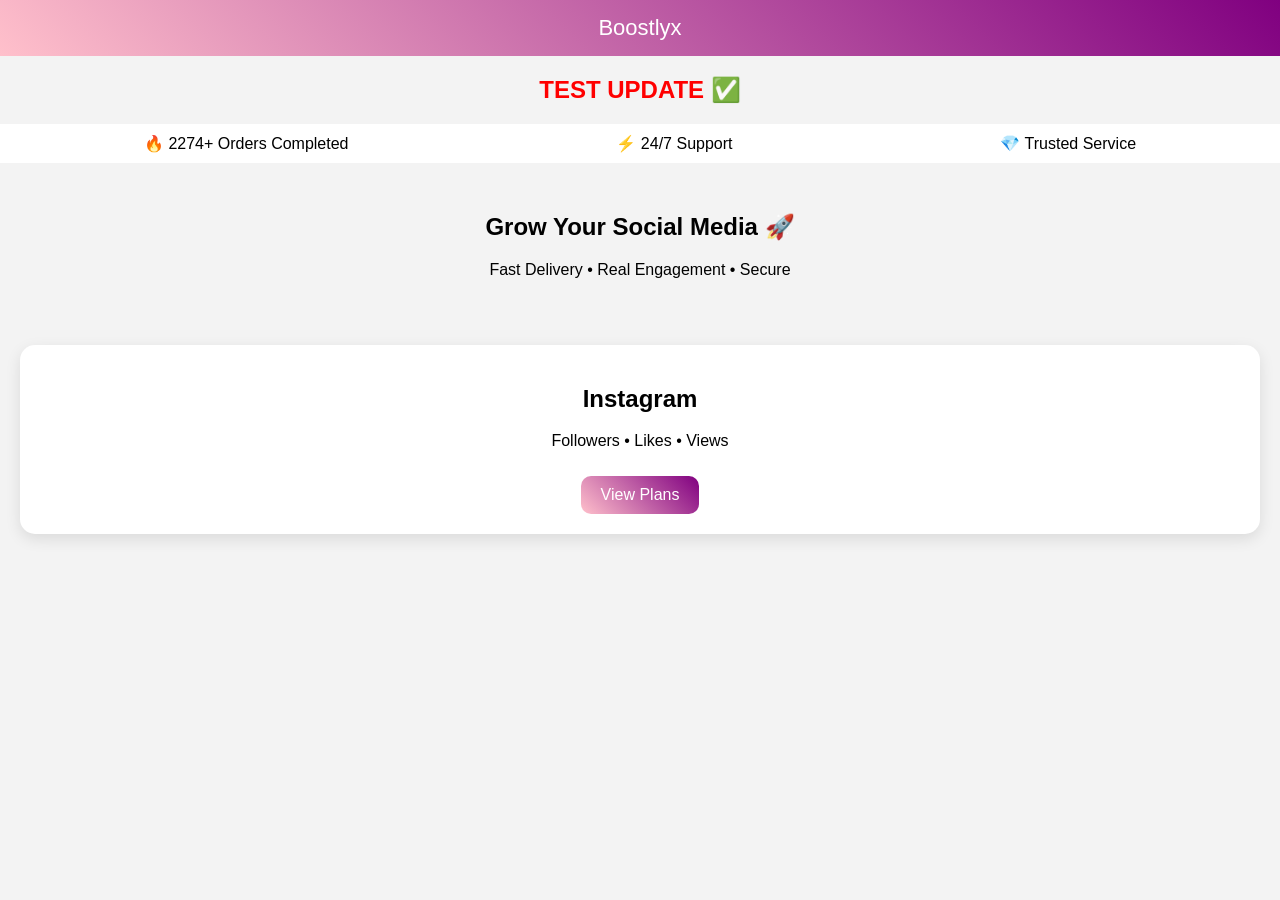
==== index.html @ 66bf61ab "Update index.html" ====
<!DOCTYPE html>
<html>
<head>
<title>Boostlyx</title>
<link rel="stylesheet" href="style.css">
</head>
<body>

<header class="header">Boostlyx</header>

<h2 style="color:red; text-align:center;">TEST UPDATE ✅</h2>
<section class="stats">
<div>🔥 2274+ Orders Completed</div>
<div>⚡ 24/7 Support</div>
<div>💎 Trusted Service</div>
</section>

<section class="hero">
<h1>Grow Your Social Media 🚀</h1>
<p>Fast Delivery • Real Engagement • Secure</p>
</section>

<section class="platforms">
<div class="card">
<h2>Instagram</h2>
<p>Followers • Likes • Views</p>
<a href="plans.html" class="btn">View Plans</a>
</div>
</section>

</body>
</html>
---- style.css ----
body {
margin:0;
font-family:sans-serif;
background:#f3f3f3;
text-align:center;
}

.header {
background:linear-gradient(45deg,pink,purple);
color:white;
padding:15px;
font-size:22px;
}

.stats {
display:flex;
justify-content:space-around;
background:white;
padding:10px;
}

.hero {
padding:30px;
}

.card, .plan {
background:white;
margin:20px;
padding:20px;
border-radius:15px;
box-shadow:0 5px 15px rgba(0,0,0,0.1);
}

.btn {
display:inline-block;
margin-top:10px;
padding:10px 20px;
background:linear-gradient(45deg,pink,purple);
color:white;
border:none;
border-radius:10px;
text-decoration:none;
}

.input {
padding:10px;
width:80%;
margin:15px;
border-radius:10px;
border:1px solid #ccc;
}

.loading, .success {
display:none;
margin-top:20px;
}
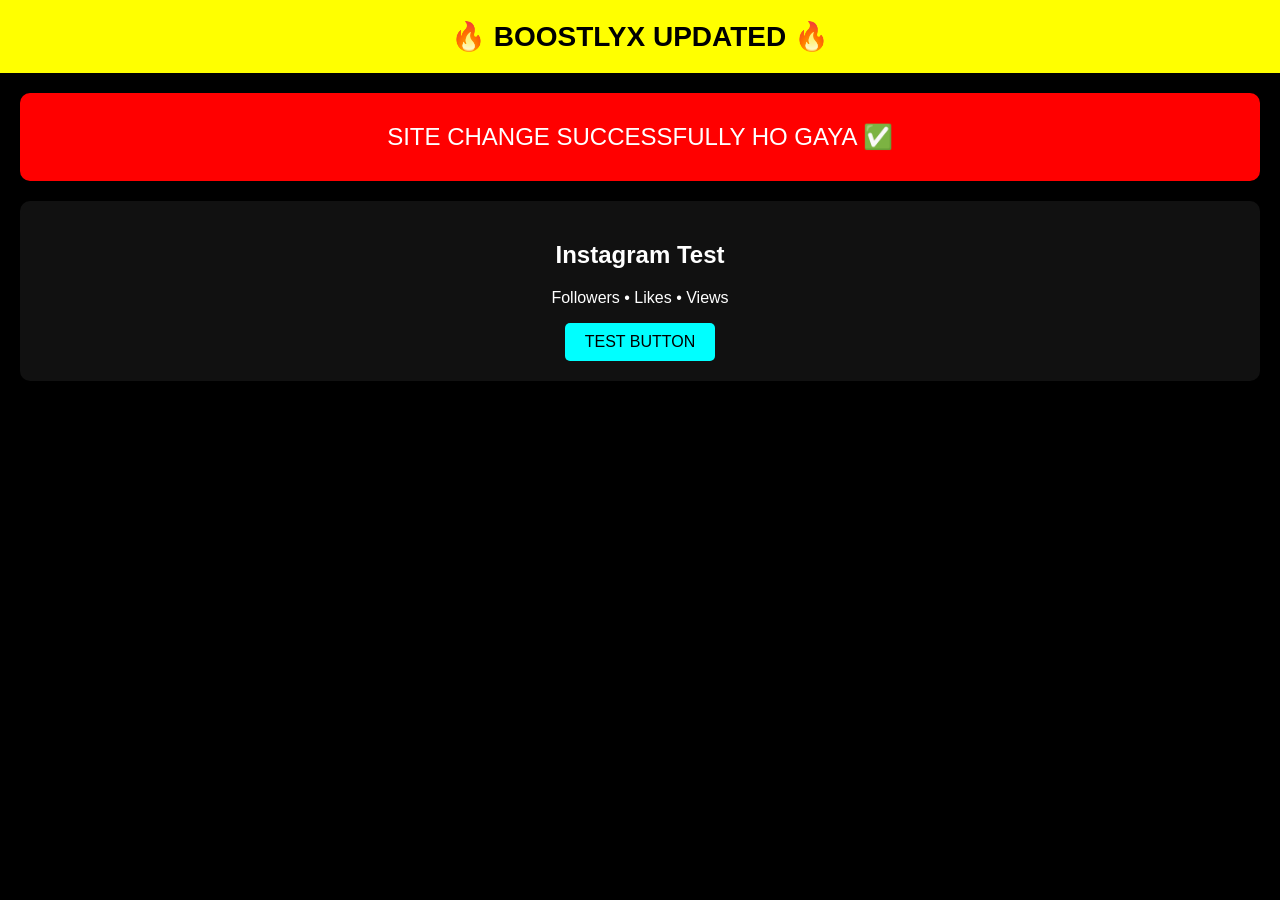
==== commit f46ef221: "Update index.html" ====
--- a/index.html
+++ b/index.html
@@ -1,32 +1,70 @@
 <!DOCTYPE html>
 <html>
 <head>
-<title>Boostlyx</title>
-<link rel="stylesheet" href="style.css">
+<title>Boostlyx Test</title>
+<meta name="viewport" content="width=device-width, initial-scale=1.0">
+<style>
+
+body {
+  margin: 0;
+  font-family: Arial;
+  background: black;
+  color: white;
+}
+
+.header {
+  background: yellow;
+  color: black;
+  text-align: center;
+  padding: 20px;
+  font-size: 28px;
+  font-weight: bold;
+}
+
+.test-box {
+  background: red;
+  padding: 30px;
+  text-align: center;
+  font-size: 24px;
+  margin: 20px;
+  border-radius: 10px;
+}
+
+.card {
+  background: #111;
+  margin: 20px;
+  padding: 20px;
+  border-radius: 10px;
+  text-align: center;
+}
+
+.btn {
+  background: cyan;
+  color: black;
+  padding: 10px 20px;
+  border: none;
+  border-radius: 5px;
+  font-size: 16px;
+}
+
+</style>
 </head>
+
 <body>
 
-<header class="header">Boostlyx</header>
+<div class="header">
+🔥 BOOSTLYX UPDATED 🔥
+</div>
 
-<h2 style="color:red; text-align:center;">TEST UPDATE ✅</h2>
-<section class="stats">
-<div>🔥 2274+ Orders Completed</div>
-<div>⚡ 24/7 Support</div>
-<div>💎 Trusted Service</div>
-</section>
+<div class="test-box">
+SITE CHANGE SUCCESSFULLY HO GAYA ✅
+</div>
 
-<section class="hero">
-<h1>Grow Your Social Media 🚀</h1>
-<p>Fast Delivery • Real Engagement • Secure</p>
-</section>
-
-<section class="platforms">
 <div class="card">
-<h2>Instagram</h2>
+<h2>Instagram Test</h2>
 <p>Followers • Likes • Views</p>
-<a href="plans.html" class="btn">View Plans</a>
+<button class="btn">TEST BUTTON</button>
 </div>
-</section>
 
 </body>
 </html>
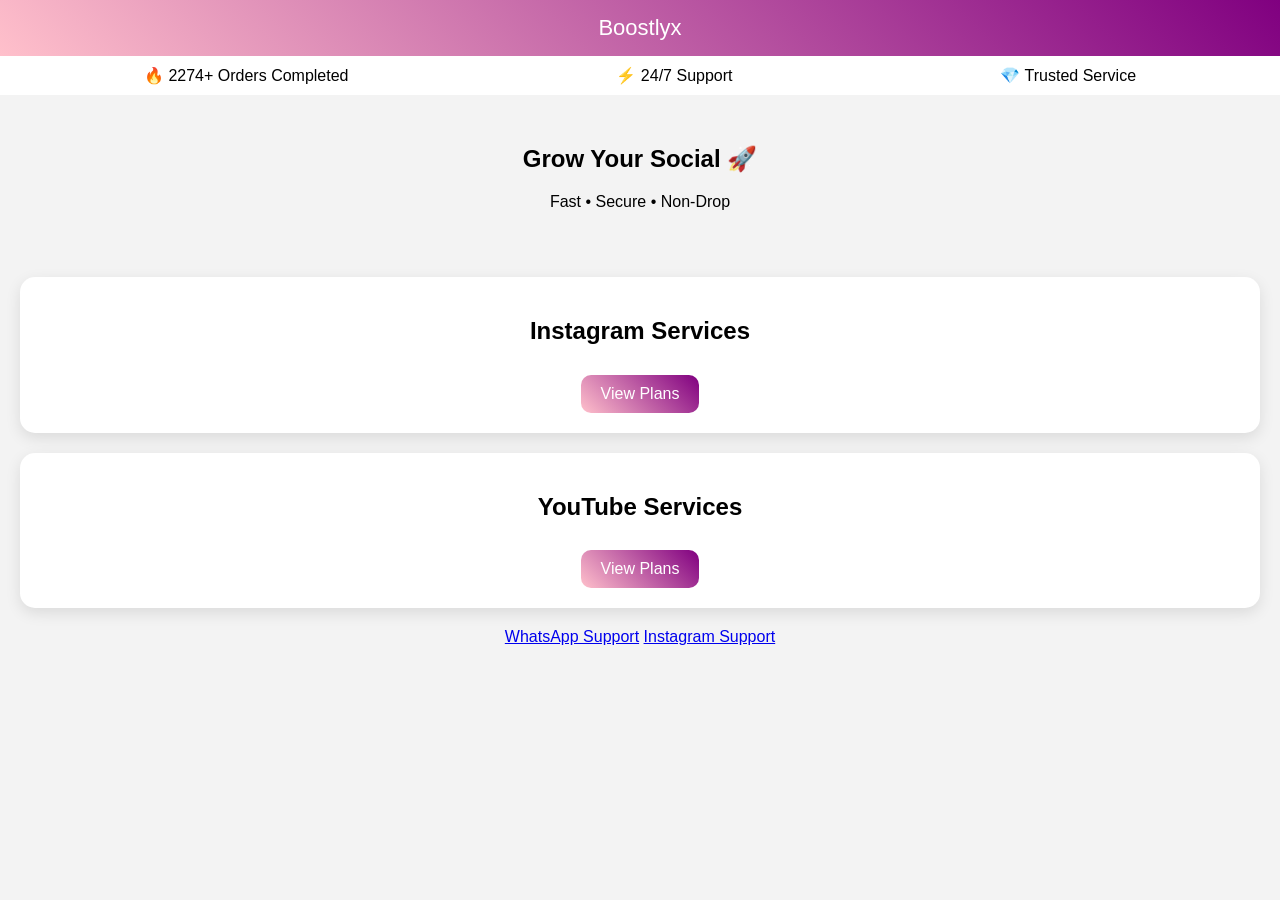
==== commit bf5338af: "Update index.html" ====
--- a/index.html
+++ b/index.html
@@ -1,70 +1,41 @@
 <!DOCTYPE html>
 <html>
 <head>
-<title>Boostlyx Test</title>
+<title>Boostlyx</title>
 <meta name="viewport" content="width=device-width, initial-scale=1.0">
-<style>
-
-body {
-  margin: 0;
-  font-family: Arial;
-  background: black;
-  color: white;
-}
-
-.header {
-  background: yellow;
-  color: black;
-  text-align: center;
-  padding: 20px;
-  font-size: 28px;
-  font-weight: bold;
-}
-
-.test-box {
-  background: red;
-  padding: 30px;
-  text-align: center;
-  font-size: 24px;
-  margin: 20px;
-  border-radius: 10px;
-}
-
-.card {
-  background: #111;
-  margin: 20px;
-  padding: 20px;
-  border-radius: 10px;
-  text-align: center;
-}
-
-.btn {
-  background: cyan;
-  color: black;
-  padding: 10px 20px;
-  border: none;
-  border-radius: 5px;
-  font-size: 16px;
-}
-
-</style>
+<link rel="stylesheet" href="style.css">
 </head>
-
 <body>
 
-<div class="header">
-🔥 BOOSTLYX UPDATED 🔥
-</div>
+<header class="header">Boostlyx</header>
 
-<div class="test-box">
-SITE CHANGE SUCCESSFULLY HO GAYA ✅
+<section class="stats">
+<div>🔥 2274+ Orders Completed</div>
+<div>⚡ 24/7 Support</div>
+<div>💎 Trusted Service</div>
+</section>
+
+<section class="hero">
+<h1>Grow Your Social 🚀</h1>
+<p>Fast • Secure • Non-Drop</p>
+</section>
+
+<div class="card">
+<h2>Instagram Services</h2>
+<a href="plans.html" class="btn">View Plans</a>
 </div>
 
 <div class="card">
-<h2>Instagram Test</h2>
-<p>Followers • Likes • Views</p>
-<button class="btn">TEST BUTTON</button>
+<h2>YouTube Services</h2>
+<a href="plans.html" class="btn">View Plans</a>
 </div>
+
+<div class="support">
+<a href="https://wa.me/919376307379">WhatsApp Support</a>
+<a href="https://instagram.com/ss_service_support">Instagram Support</a>
+</div>
+
+<script src="script.js"></script>
 
 </body>
 </html>
--- a/style.css
+++ b/style.css
@@ -0,0 +1,56 @@
+body {
+margin:0;
+font-family:sans-serif;
+background:#f3f3f3;
+text-align:center;
+}
+
+.header {
+background:linear-gradient(45deg,pink,purple);
+color:white;
+padding:15px;
+font-size:22px;
+}
+
+.stats {
+display:flex;
+justify-content:space-around;
+background:white;
+padding:10px;
+}
+
+.hero {
+padding:30px;
+}
+
+.card, .plan {
+background:white;
+margin:20px;
+padding:20px;
+border-radius:15px;
+box-shadow:0 5px 15px rgba(0,0,0,0.1);
+}
+
+.btn {
+display:inline-block;
+margin-top:10px;
+padding:10px 20px;
+background:linear-gradient(45deg,pink,purple);
+color:white;
+border:none;
+border-radius:10px;
+text-decoration:none;
+}
+
+.input {
+padding:10px;
+width:80%;
+margin:15px;
+border-radius:10px;
+border:1px solid #ccc;
+}
+
+.loading, .success {
+display:none;
+margin-top:20px;
+}
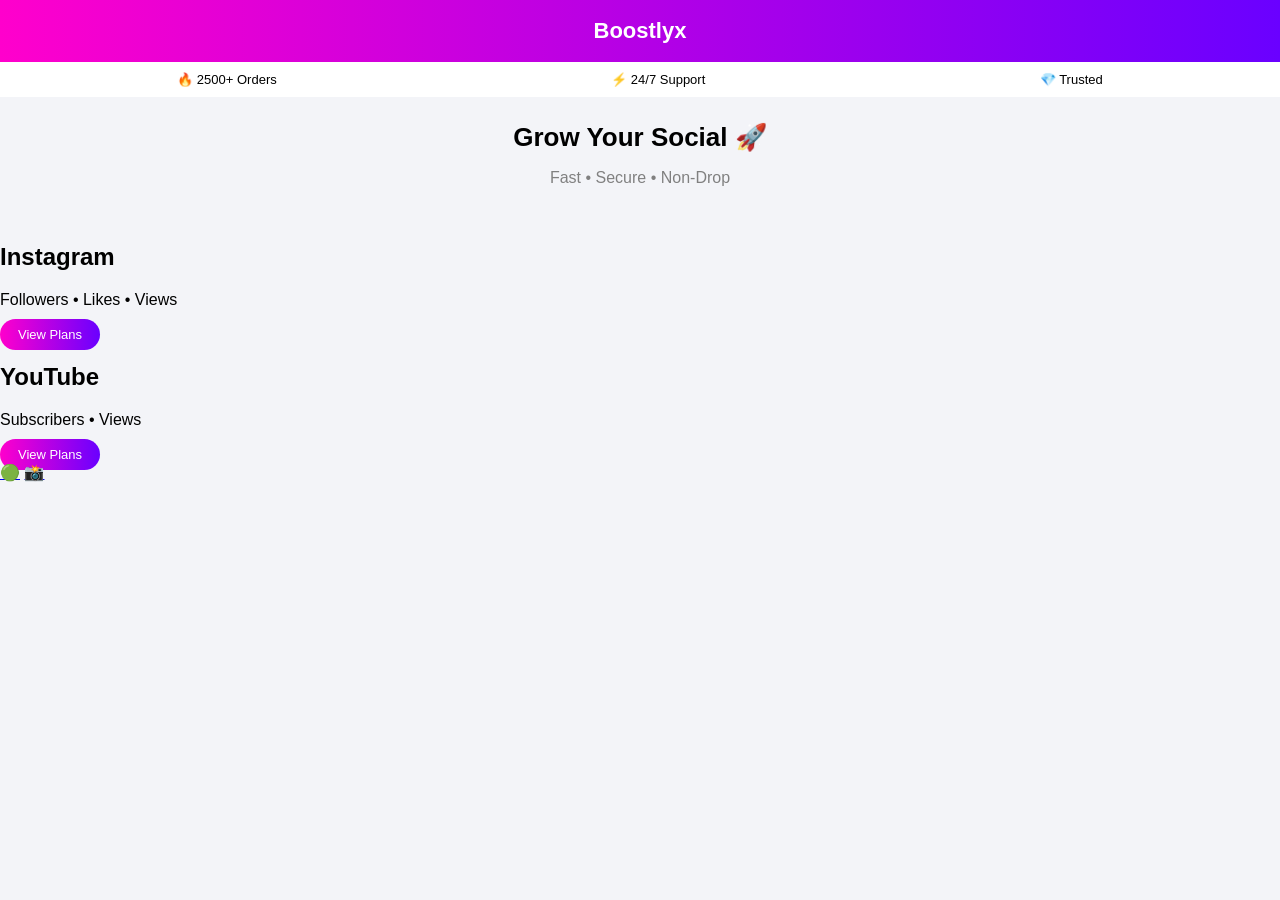
==== commit 400e62e7: "Update index.html" ====
--- a/index.html
+++ b/index.html
@@ -2,40 +2,47 @@
 <html>
 <head>
 <title>Boostlyx</title>
-<meta name="viewport" content="width=device-width, initial-scale=1.0">
 <link rel="stylesheet" href="style.css">
 </head>
 <body>
 
 <header class="header">Boostlyx</header>
 
-<section class="stats">
-<div>🔥 2274+ Orders Completed</div>
-<div>⚡ 24/7 Support</div>
-<div>💎 Trusted Service</div>
-</section>
+<!-- TOP STATS -->
+<div class="stats">
+<span>🔥 2500+ Orders</span>
+<span>⚡ 24/7 Support</span>
+<span>💎 Trusted</span>
+</div>
 
-<section class="hero">
+<!-- HERO -->
+<div class="hero">
 <h1>Grow Your Social 🚀</h1>
 <p>Fast • Secure • Non-Drop</p>
-</section>
-
-<div class="card">
-<h2>Instagram Services</h2>
-<a href="plans.html" class="btn">View Plans</a>
 </div>
 
-<div class="card">
-<h2>YouTube Services</h2>
-<a href="plans.html" class="btn">View Plans</a>
+<!-- SERVICES -->
+<div class="main-card">
+<div class="service-box">
+<h2>Instagram</h2>
+<p>Followers • Likes • Views</p>
+<a href="instagram.html" class="btn">View Plans</a>
 </div>
 
-<div class="support">
-<a href="https://wa.me/919376307379">WhatsApp Support</a>
-<a href="https://instagram.com/ss_service_support">Instagram Support</a>
+<div class="service-box yt">
+<h2>YouTube</h2>
+<p>Subscribers • Views</p>
+<a href="youtube.html" class="btn red">View Plans</a>
+</div>
 </div>
 
+<!-- FLOAT SUPPORT -->
+<a href="https://wa.me/919376307379" class="whatsapp">🟢</a>
+<a href="https://instagram.com/ss_service_support" class="insta">📸</a>
+
+<!-- POPUP -->
+<div id="popup"></div>
+
 <script src="script.js"></script>
-
 </body>
 </html>
--- a/style.css
+++ b/style.css
@@ -1,56 +1,125 @@
-body {
+body{
+font-family: 'Segoe UI', sans-serif;
+background:#f3f4f8;
 margin:0;
-font-family:sans-serif;
-background:#f3f3f3;
+}
+
+/* HEADER */
+.header{
+background:linear-gradient(90deg,#ff00cc,#6a00ff);
+color:white;
+padding:18px;
+font-size:22px;
+font-weight:600;
 text-align:center;
 }
 
-.header {
-background:linear-gradient(45deg,pink,purple);
-color:white;
-padding:15px;
-font-size:22px;
+/* STATS */
+.stats{
+display:flex;
+justify-content:space-around;
+font-size:13px;
+padding:10px;
+background:white;
 }
 
-.stats {
-display:flex;
-justify-content:space-around;
-background:white;
-padding:10px;
+/* HERO */
+.hero{
+text-align:center;
+padding:20px;
 }
 
-.hero {
-padding:30px;
+.hero h1{
+font-size:26px;
+margin:5px 0;
 }
 
-.card, .plan {
-background:white;
-margin:20px;
-padding:20px;
-border-radius:15px;
-box-shadow:0 5px 15px rgba(0,0,0,0.1);
+.hero p{
+color:gray;
 }
 
-.btn {
-display:inline-block;
-margin-top:10px;
-padding:10px 20px;
-background:linear-gradient(45deg,pink,purple);
+/* CARD */
+.card{
+background:white;
+margin:15px;
+padding:16px;
+border-radius:16px;
+box-shadow:0 8px 25px rgba(0,0,0,0.08);
+display:flex;
+justify-content:space-between;
+align-items:center;
+}
+
+/* LEFT SIDE TEXT */
+.card-left{
+display:flex;
+flex-direction:column;
+}
+
+.card-left h3{
+margin:0;
+font-size:16px;
+}
+
+.card-left span{
+font-size:12px;
+color:gray;
+}
+
+/* PRICE */
+.price{
+font-size:18px;
+font-weight:bold;
+margin-top:5px;
+}
+
+/* BUTTON */
+.btn{
+padding:8px 18px;
+background:linear-gradient(90deg,#ff00cc,#6a00ff);
 color:white;
-border:none;
-border-radius:10px;
+text-decoration:none;
+border-radius:20px;
+font-size:13px;
+white-space:nowrap;
+}
+
+/* SECTION TITLE */
+.section-title{
+background:linear-gradient(90deg,#ff00cc,#6a00ff);
+color:white;
+padding:8px;
+font-size:14px;
+text-align:center;
+margin-top:15px;
+}
+
+/* SUPPORT */
+.support{
+text-align:center;
+margin:20px;
+}
+
+.support a{
+display:block;
+margin:5px;
+color:#6a00ff;
+font-weight:500;
 text-decoration:none;
 }
 
-.input {
-padding:10px;
-width:80%;
-margin:15px;
+/* INPUT */
+input{
+width:85%;
+padding:12px;
 border-radius:10px;
 border:1px solid #ccc;
+margin-top:20px;
 }
 
-.loading, .success {
+/* ORDER STATUS */
+#loading,#done{
 display:none;
 margin-top:20px;
-}
+font-weight:bold;
+  }
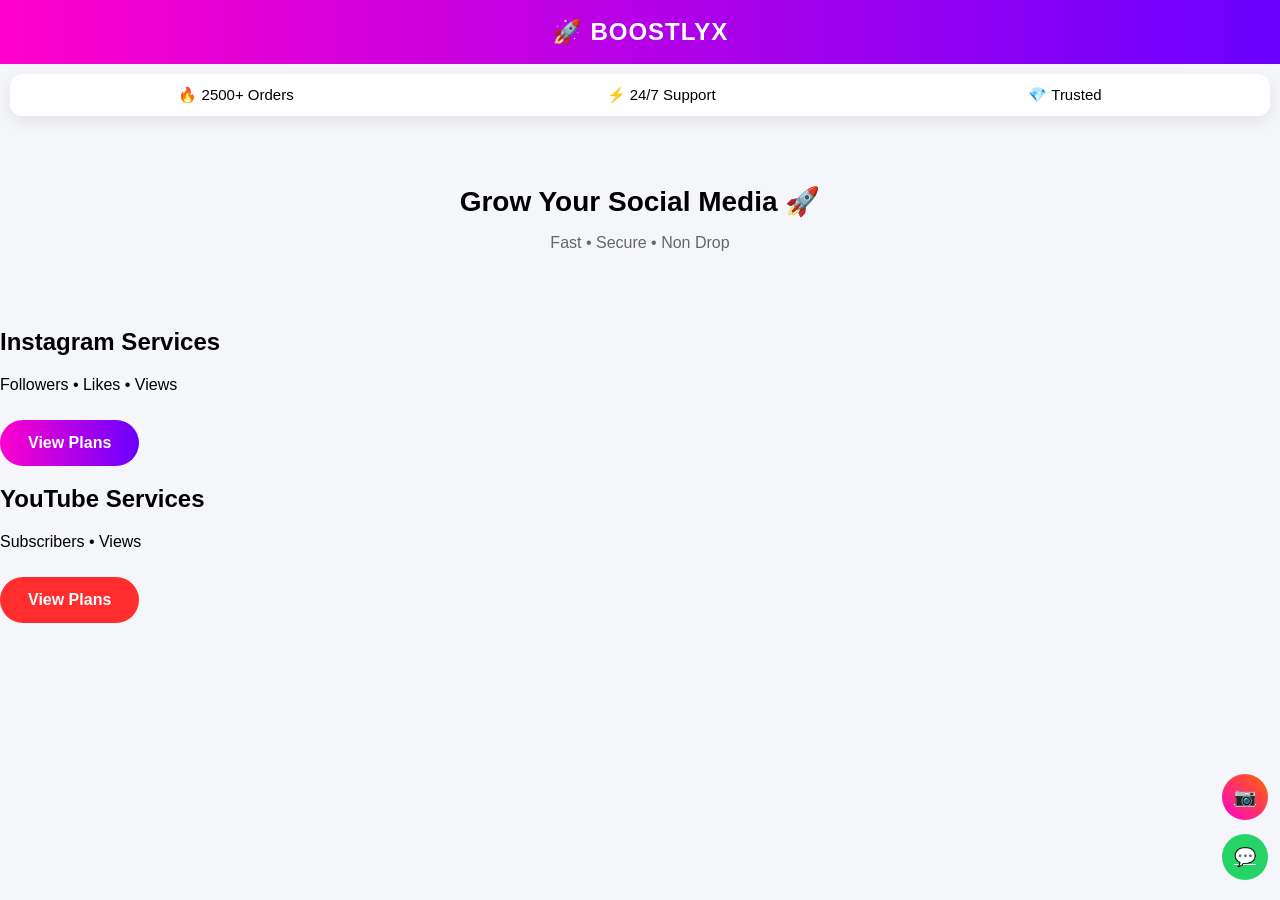
==== commit 3d86b9b0: "Update index.html" ====
--- a/index.html
+++ b/index.html
@@ -1,48 +1,45 @@
 <!DOCTYPE html>
 <html>
 <head>
+<meta name="viewport" content="width=device-width, initial-scale=1.0">
 <title>Boostlyx</title>
-<link rel="stylesheet" href="style.css">
+<link rel="stylesheet" href="style.css?v=10">
 </head>
+
 <body>
 
-<header class="header">Boostlyx</header>
+<div class="header">🚀 BOOSTLYX</div>
 
-<!-- TOP STATS -->
 <div class="stats">
-<span>🔥 2500+ Orders</span>
-<span>⚡ 24/7 Support</span>
-<span>💎 Trusted</span>
+<div>🔥 2500+ Orders</div>
+<div>⚡ 24/7 Support</div>
+<div>💎 Trusted</div>
 </div>
 
-<!-- HERO -->
 <div class="hero">
-<h1>Grow Your Social 🚀</h1>
-<p>Fast • Secure • Non-Drop</p>
+<h1>Grow Your Social Media 🚀</h1>
+<p>Fast • Secure • Non Drop</p>
 </div>
 
-<!-- SERVICES -->
-<div class="main-card">
-<div class="service-box">
-<h2>Instagram</h2>
+<div class="service big">
+<h2>Instagram Services</h2>
 <p>Followers • Likes • Views</p>
-<a href="instagram.html" class="btn">View Plans</a>
+<a href="instagram.html" class="btn big-btn">View Plans</a>
 </div>
 
-<div class="service-box yt">
-<h2>YouTube</h2>
+<div class="service big">
+<h2>YouTube Services</h2>
 <p>Subscribers • Views</p>
-<a href="youtube.html" class="btn red">View Plans</a>
-</div>
+<a href="youtube.html" class="btn red big-btn">View Plans</a>
 </div>
 
 <!-- FLOAT SUPPORT -->
-<a href="https://wa.me/919376307379" class="whatsapp">🟢</a>
-<a href="https://instagram.com/ss_service_support" class="insta">📸</a>
+<a href="https://wa.me/919376307379" class="whatsapp">💬</a>
+<a href="https://instagram.com/ss_service_support" class="insta">📷</a>
 
-<!-- POPUP -->
 <div id="popup"></div>
 
-<script src="script.js"></script>
+<script src="script.js?v=10"></script>
+
 </body>
 </html>
--- a/style.css
+++ b/style.css
@@ -1,6 +1,6 @@
 body{
 font-family: 'Segoe UI', sans-serif;
-background:#f3f4f8;
+background:#f5f6fa;
 margin:0;
 }
 
@@ -9,117 +9,155 @@
 background:linear-gradient(90deg,#ff00cc,#6a00ff);
 color:white;
 padding:18px;
-font-size:22px;
-font-weight:600;
 text-align:center;
+font-size:24px;
+font-weight:bold;
+letter-spacing:1px;
 }
 
 /* STATS */
 .stats{
 display:flex;
 justify-content:space-around;
-font-size:13px;
-padding:10px;
+padding:12px;
+font-size:15px;
 background:white;
+margin:10px;
+border-radius:12px;
+box-shadow:0 5px 15px rgba(0,0,0,0.08);
 }
 
 /* HERO */
 .hero{
 text-align:center;
-padding:20px;
+padding:40px 20px;
+}
+.hero h1{
+font-size:28px;
+margin-bottom:10px;
+}
+.hero p{
+color:#666;
+font-size:16px;
 }
 
-.hero h1{
-font-size:26px;
-margin:5px 0;
+/* SERVICE BOX */
+.service-box{
+background:white;
+padding:22px;
+border-radius:18px;
+margin:15px;
+box-shadow:0 8px 20px rgba(0,0,0,0.08);
+}
+.service-box h2{
+font-size:22px;
+margin-bottom:5px;
 }
 
-.hero p{
-color:gray;
+/* BIG BUTTON */
+.btn{
+background:linear-gradient(90deg,#ff00cc,#6a00ff);
+color:white;
+padding:14px 28px;
+border-radius:30px;
+text-decoration:none;
+display:inline-block;
+font-size:16px;
+font-weight:bold;
+margin-top:10px;
 }
 
-/* CARD */
+/* RED BUTTON */
+.red{
+background:#ff2d2d;
+}
+
+/* CARDS */
 .card{
 background:white;
 margin:15px;
-padding:16px;
-border-radius:16px;
-box-shadow:0 8px 25px rgba(0,0,0,0.08);
+padding:20px;
+border-radius:18px;
 display:flex;
 justify-content:space-between;
 align-items:center;
+box-shadow:0 8px 20px rgba(0,0,0,0.08);
+font-size:17px;
 }
 
-/* LEFT SIDE TEXT */
-.card-left{
-display:flex;
-flex-direction:column;
+/* PRICE */
+.card b{
+font-size:18px;
 }
 
-.card-left h3{
-margin:0;
+/* BUY BUTTON FIX 🔥 */
+.card .btn{
+padding:10px 18px;
+font-size:14px;
+}
+
+/* TABS */
+.tabs{
+display:flex;
+justify-content:space-around;
+padding:12px;
+}
+.tabs button{
+padding:10px 16px;
+border:none;
+background:#eee;
+border-radius:20px;
+font-weight:bold;
+}
+
+/* ORDER PAGE */
+.order-box,.pay-box{
+background:white;
+margin:40px 15px;
+padding:25px;
+border-radius:18px;
+text-align:center;
+box-shadow:0 8px 20px rgba(0,0,0,0.08);
+}
+
+input{
+width:90%;
+padding:14px;
+margin:15px 0;
+border-radius:10px;
+border:1px solid #ccc;
 font-size:16px;
 }
 
-.card-left span{
-font-size:12px;
-color:gray;
+/* FLOAT BUTTONS */
+.whatsapp,.insta{
+position:fixed;
+right:12px;
+padding:12px;
+border-radius:50%;
+color:white;
+bottom:20px;
+font-size:18px;
 }
 
-/* PRICE */
-.price{
-font-size:18px;
-font-weight:bold;
-margin-top:5px;
+.insta{
+bottom:80px;
+background:linear-gradient(45deg,#ff00cc,#ff6600);
 }
 
-/* BUTTON */
-.btn{
-padding:8px 18px;
-background:linear-gradient(90deg,#ff00cc,#6a00ff);
-color:white;
-text-decoration:none;
-border-radius:20px;
-font-size:13px;
-white-space:nowrap;
+.whatsapp{
+background:#25D366;
 }
 
-/* SECTION TITLE */
-.section-title{
-background:linear-gradient(90deg,#ff00cc,#6a00ff);
+/* POPUP */
+#popup{
+position:fixed;
+bottom:20px;
+left:10px;
+background:black;
 color:white;
-padding:8px;
-font-size:14px;
-text-align:center;
-margin-top:15px;
-}
-
-/* SUPPORT */
-.support{
-text-align:center;
-margin:20px;
-}
-
-.support a{
-display:block;
-margin:5px;
-color:#6a00ff;
-font-weight:500;
-text-decoration:none;
-}
-
-/* INPUT */
-input{
-width:85%;
 padding:12px;
 border-radius:10px;
-border:1px solid #ccc;
-margin-top:20px;
+font-size:13px;
+display:none;
 }
-
-/* ORDER STATUS */
-#loading,#done{
-display:none;
-margin-top:20px;
-font-weight:bold;
-  }
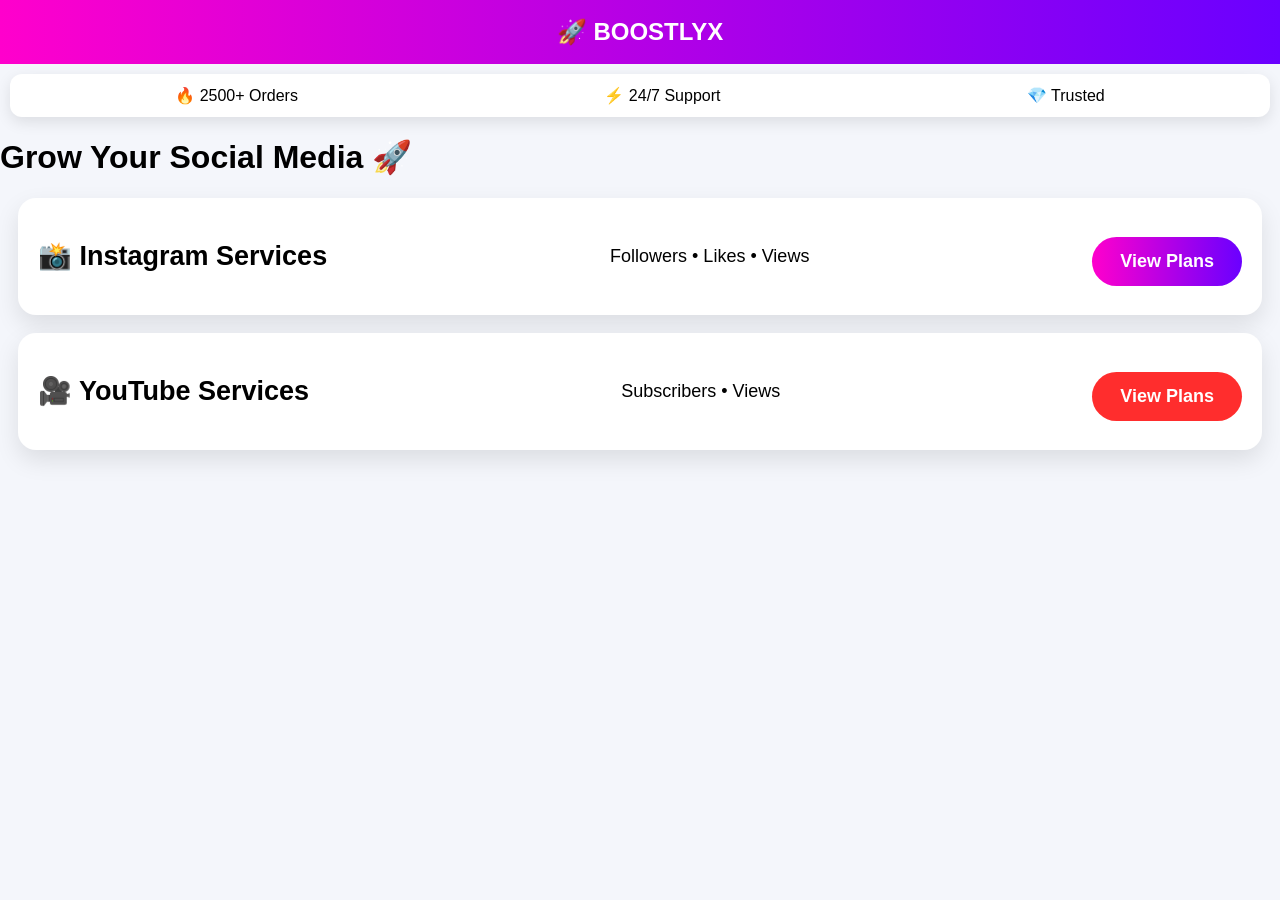
==== commit ae67a642: "Update index.html" ====
--- a/index.html
+++ b/index.html
@@ -1,45 +1,33 @@
 <!DOCTYPE html>
 <html>
 <head>
-<meta name="viewport" content="width=device-width, initial-scale=1.0">
-<title>Boostlyx</title>
-<link rel="stylesheet" href="style.css?v=10">
+<title>Boostlyx 🚀</title>
+<link rel="stylesheet" href="style.css">
 </head>
-
 <body>
 
 <div class="header">🚀 BOOSTLYX</div>
 
 <div class="stats">
-<div>🔥 2500+ Orders</div>
-<div>⚡ 24/7 Support</div>
-<div>💎 Trusted</div>
+  <div>🔥 2500+ Orders</div>
+  <div>⚡ 24/7 Support</div>
+  <div>💎 Trusted</div>
 </div>
 
-<div class="hero">
 <h1>Grow Your Social Media 🚀</h1>
-<p>Fast • Secure • Non Drop</p>
+
+<div class="card">
+  <h2>📸 Instagram Services</h2>
+  <p>Followers • Likes • Views</p>
+  <a href="instagram.html" class="btn">View Plans</a>
 </div>
 
-<div class="service big">
-<h2>Instagram Services</h2>
-<p>Followers • Likes • Views</p>
-<a href="instagram.html" class="btn big-btn">View Plans</a>
+<div class="card">
+  <h2>🎥 YouTube Services</h2>
+  <p>Subscribers • Views</p>
+  <a href="youtube.html" class="btn red">View Plans</a>
 </div>
 
-<div class="service big">
-<h2>YouTube Services</h2>
-<p>Subscribers • Views</p>
-<a href="youtube.html" class="btn red big-btn">View Plans</a>
-</div>
-
-<!-- FLOAT SUPPORT -->
-<a href="https://wa.me/919376307379" class="whatsapp">💬</a>
-<a href="https://instagram.com/ss_service_support" class="insta">📷</a>
-
-<div id="popup"></div>
-
-<script src="script.js?v=10"></script>
-
+<script src="script.js"></script>
 </body>
 </html>
--- a/style.css
+++ b/style.css
@@ -1,152 +1,125 @@
 body{
-font-family: 'Segoe UI', sans-serif;
-background:#f5f6fa;
 margin:0;
+font-family:sans-serif;
+background:#f4f6fb;
 }
 
 /* HEADER */
 .header{
 background:linear-gradient(90deg,#ff00cc,#6a00ff);
 color:white;
+text-align:center;
 padding:18px;
-text-align:center;
 font-size:24px;
 font-weight:bold;
-letter-spacing:1px;
 }
 
 /* STATS */
 .stats{
 display:flex;
 justify-content:space-around;
+margin:10px;
+background:white;
 padding:12px;
-font-size:15px;
-background:white;
-margin:10px;
 border-radius:12px;
-box-shadow:0 5px 15px rgba(0,0,0,0.08);
+box-shadow:0 5px 15px rgba(0,0,0,0.1);
 }
 
 /* HERO */
 .hero{
 text-align:center;
-padding:40px 20px;
-}
-.hero h1{
-font-size:28px;
-margin-bottom:10px;
-}
-.hero p{
-color:#666;
-font-size:16px;
+padding:30px;
+animation:fade 1s;
 }
 
-/* SERVICE BOX */
-.service-box{
+/* SERVICE */
+.service{
 background:white;
-padding:22px;
-border-radius:18px;
-margin:15px;
-box-shadow:0 8px 20px rgba(0,0,0,0.08);
-}
-.service-box h2{
-font-size:22px;
-margin-bottom:5px;
+margin:20px;
+padding:25px;
+border-radius:20px;
+box-shadow:0 10px 25px rgba(0,0,0,0.1);
+text-align:center;
 }
 
-/* BIG BUTTON */
+/* BUTTON */
 .btn{
 background:linear-gradient(90deg,#ff00cc,#6a00ff);
 color:white;
 padding:14px 28px;
 border-radius:30px;
 text-decoration:none;
+font-weight:bold;
 display:inline-block;
-font-size:16px;
-font-weight:bold;
 margin-top:10px;
+transition:0.3s;
 }
 
-/* RED BUTTON */
+.btn:hover{
+transform:scale(1.05);
+}
+
+.big-btn{
+font-size:18px;
+padding:16px 35px;
+}
+
 .red{
 background:#ff2d2d;
 }
 
-/* CARDS */
+/* CARD */
 .card{
 background:white;
-margin:15px;
+margin:18px;
 padding:20px;
 border-radius:18px;
 display:flex;
 justify-content:space-between;
 align-items:center;
-box-shadow:0 8px 20px rgba(0,0,0,0.08);
-font-size:17px;
-}
-
-/* PRICE */
-.card b{
+box-shadow:0 10px 25px rgba(0,0,0,0.1);
 font-size:18px;
 }
 
-/* BUY BUTTON FIX 🔥 */
-.card .btn{
-padding:10px 18px;
-font-size:14px;
+.price{
+font-weight:bold;
+font-size:20px;
 }
 
-/* TABS */
-.tabs{
-display:flex;
-justify-content:space-around;
-padding:12px;
-}
-.tabs button{
-padding:10px 16px;
-border:none;
-background:#eee;
-border-radius:20px;
-font-weight:bold;
-}
-
-/* ORDER PAGE */
-.order-box,.pay-box{
-background:white;
-margin:40px 15px;
-padding:25px;
-border-radius:18px;
-text-align:center;
-box-shadow:0 8px 20px rgba(0,0,0,0.08);
-}
-
+/* INPUT */
 input{
 width:90%;
 padding:14px;
+border-radius:10px;
+border:2px solid #ddd;
 margin:15px 0;
-border-radius:10px;
-border:1px solid #ccc;
 font-size:16px;
 }
 
-/* FLOAT BUTTONS */
-.whatsapp,.insta{
+input:focus{
+border-color:#6a00ff;
+outline:none;
+}
+
+/* FLOAT */
+.whatsapp{
 position:fixed;
-right:12px;
-padding:12px;
+right:15px;
+bottom:20px;
+background:#25D366;
+color:white;
+padding:15px;
 border-radius:50%;
-color:white;
-bottom:20px;
-font-size:18px;
 }
 
 .insta{
+position:fixed;
+right:15px;
 bottom:80px;
 background:linear-gradient(45deg,#ff00cc,#ff6600);
-}
-
-.whatsapp{
-background:#25D366;
+color:white;
+padding:15px;
+border-radius:50%;
 }
 
 /* POPUP */
@@ -156,8 +129,14 @@
 left:10px;
 background:black;
 color:white;
-padding:12px;
+padding:10px;
 border-radius:10px;
+display:none;
 font-size:13px;
-display:none;
 }
+
+/* ANIMATION */
+@keyframes fade{
+from{opacity:0;}
+to{opacity:1;}
+  }
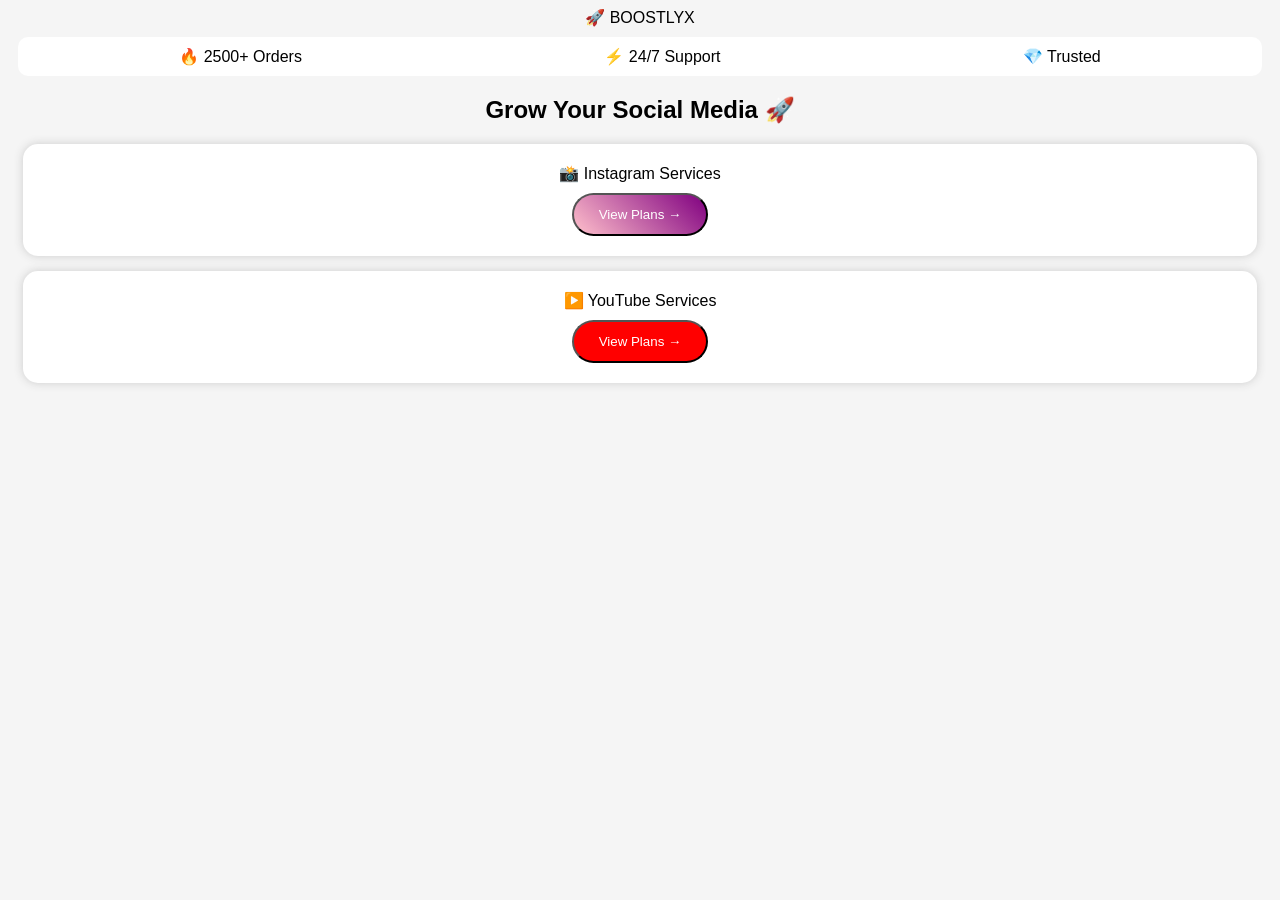
==== commit f36efe4c: "Update index.html" ====
--- a/index.html
+++ b/index.html
@@ -1,32 +1,33 @@
 <!DOCTYPE html>
 <html>
 <head>
-<title>Boostlyx 🚀</title>
+<title>BOOSTLYX 🚀</title>
 <link rel="stylesheet" href="style.css">
 </head>
+
 <body>
 
-<div class="header">🚀 BOOSTLYX</div>
+<header>🚀 BOOSTLYX</header>
 
 <div class="stats">
-  <div>🔥 2500+ Orders</div>
-  <div>⚡ 24/7 Support</div>
-  <div>💎 Trusted</div>
+  <div class="stat">🔥 2500+ Orders</div>
+  <div class="stat">⚡ 24/7 Support</div>
+  <div class="stat">💎 Trusted</div>
 </div>
 
-<h1>Grow Your Social Media 🚀</h1>
+<h2 class="title">Grow Your Social Media 🚀</h2>
 
-<div class="card">
-  <h2>📸 Instagram Services</h2>
-  <p>Followers • Likes • Views</p>
-  <a href="instagram.html" class="btn">View Plans</a>
+<div class="card main" onclick="location.href='instagram.html'">
+  <div class="left">📸 Instagram Services</div>
+  <button class="btn">View Plans →</button>
 </div>
 
-<div class="card">
-  <h2>🎥 YouTube Services</h2>
-  <p>Subscribers • Views</p>
-  <a href="youtube.html" class="btn red">View Plans</a>
+<div class="card main" onclick="location.href='youtube.html'">
+  <div class="left">▶️ YouTube Services</div>
+  <button class="btn red">View Plans →</button>
 </div>
+
+<div id="popup"></div>
 
 <script src="script.js"></script>
 </body>
--- a/style.css
+++ b/style.css
@@ -1,142 +1,62 @@
 body{
-margin:0;
 font-family:sans-serif;
-background:#f4f6fb;
+background:#f5f5f5;
+text-align:center;
 }
 
-/* HEADER */
 .header{
-background:linear-gradient(90deg,#ff00cc,#6a00ff);
+background:linear-gradient(45deg,purple,pink);
 color:white;
-text-align:center;
-padding:18px;
-font-size:24px;
+padding:15px;
+font-size:22px;
 font-weight:bold;
 }
 
-/* STATS */
 .stats{
 display:flex;
 justify-content:space-around;
+background:white;
 margin:10px;
-background:white;
-padding:12px;
-border-radius:12px;
-box-shadow:0 5px 15px rgba(0,0,0,0.1);
+padding:10px;
+border-radius:10px;
 }
 
-/* HERO */
-.hero{
-text-align:center;
-padding:30px;
-animation:fade 1s;
+.card{
+background:white;
+margin:15px;
+padding:20px;
+border-radius:15px;
+box-shadow:0 0 10px #ccc;
 }
 
-/* SERVICE */
-.service{
-background:white;
-margin:20px;
-padding:25px;
-border-radius:20px;
-box-shadow:0 10px 25px rgba(0,0,0,0.1);
-text-align:center;
-}
-
-/* BUTTON */
 .btn{
-background:linear-gradient(90deg,#ff00cc,#6a00ff);
+display:inline-block;
+padding:12px 25px;
+background:linear-gradient(45deg,pink,purple);
 color:white;
-padding:14px 28px;
 border-radius:30px;
 text-decoration:none;
-font-weight:bold;
-display:inline-block;
 margin-top:10px;
-transition:0.3s;
-}
-
-.btn:hover{
-transform:scale(1.05);
-}
-
-.big-btn{
-font-size:18px;
-padding:16px 35px;
 }
 
 .red{
-background:#ff2d2d;
+background:red;
 }
 
-/* CARD */
-.card{
+.item{
 background:white;
-margin:18px;
-padding:20px;
-border-radius:18px;
+margin:10px;
+padding:15px;
+border-radius:10px;
 display:flex;
 justify-content:space-between;
 align-items:center;
-box-shadow:0 10px 25px rgba(0,0,0,0.1);
-font-size:18px;
 }
 
-.price{
-font-weight:bold;
-font-size:20px;
+.buy{
+background:linear-gradient(45deg,pink,purple);
+color:white;
+padding:8px 15px;
+border-radius:20px;
+text-decoration:none;
 }
-
-/* INPUT */
-input{
-width:90%;
-padding:14px;
-border-radius:10px;
-border:2px solid #ddd;
-margin:15px 0;
-font-size:16px;
-}
-
-input:focus{
-border-color:#6a00ff;
-outline:none;
-}
-
-/* FLOAT */
-.whatsapp{
-position:fixed;
-right:15px;
-bottom:20px;
-background:#25D366;
-color:white;
-padding:15px;
-border-radius:50%;
-}
-
-.insta{
-position:fixed;
-right:15px;
-bottom:80px;
-background:linear-gradient(45deg,#ff00cc,#ff6600);
-color:white;
-padding:15px;
-border-radius:50%;
-}
-
-/* POPUP */
-#popup{
-position:fixed;
-bottom:20px;
-left:10px;
-background:black;
-color:white;
-padding:10px;
-border-radius:10px;
-display:none;
-font-size:13px;
-}
-
-/* ANIMATION */
-@keyframes fade{
-from{opacity:0;}
-to{opacity:1;}
-  }
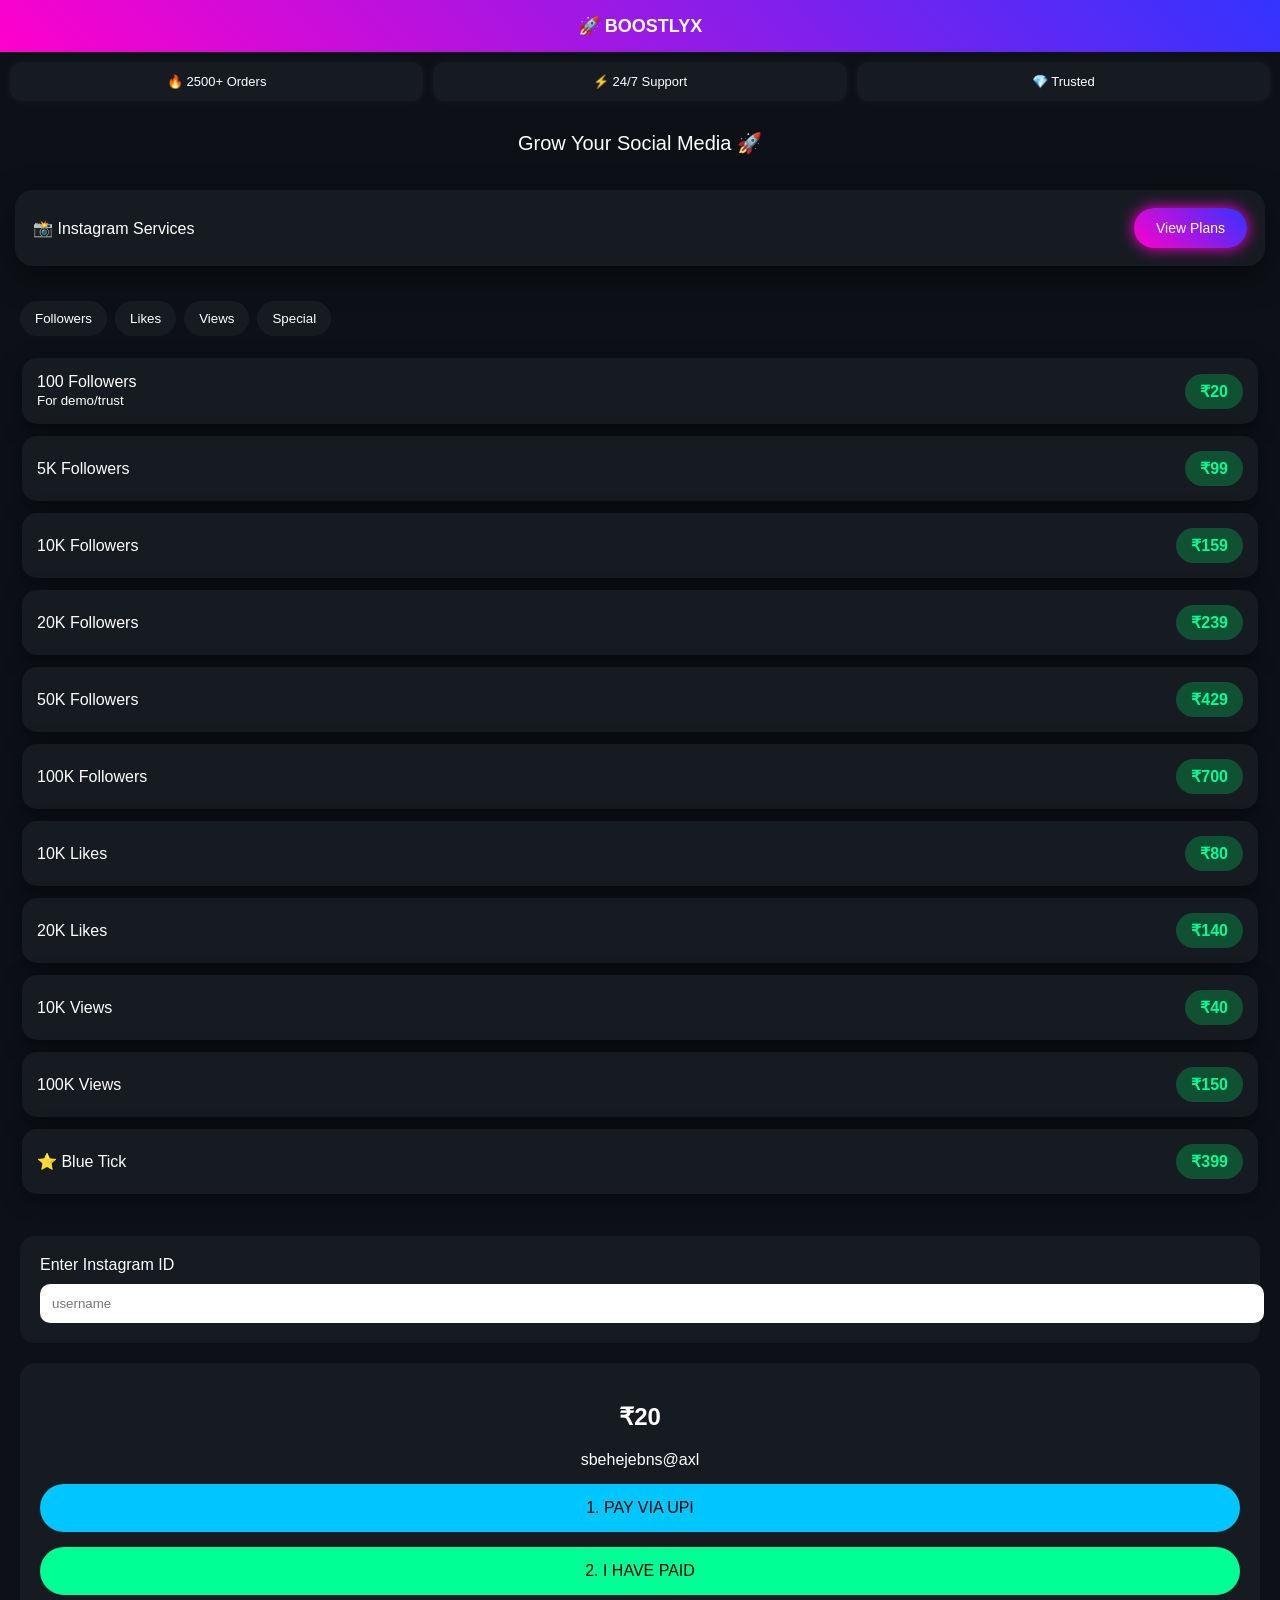
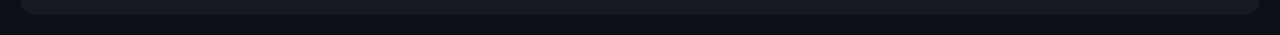
==== commit 5671eb68: "Update index.html" ====
--- a/index.html
+++ b/index.html
@@ -1,8 +1,175 @@
 <!DOCTYPE html>
 <html>
 <head>
-<title>BOOSTLYX 🚀</title>
-<link rel="stylesheet" href="style.css">
+<meta name="viewport" content="width=device-width, initial-scale=1.0">
+<title>BOOSTLYX</title>
+
+<style>
+body{
+margin:0;
+font-family:Arial;
+background:#0d1117;
+color:white;
+}
+
+/* HEADER */
+header{
+padding:15px;
+font-size:18px;
+font-weight:bold;
+background:linear-gradient(45deg,#ff00cc,#3333ff);
+text-align:center;
+}
+
+/* STATS */
+.stats{
+display:flex;
+gap:10px;
+padding:10px;
+}
+.stat{
+flex:1;
+background:#161b22;
+padding:12px;
+border-radius:12px;
+text-align:center;
+font-size:13px;
+box-shadow:0 0 10px rgba(255,255,255,0.05);
+}
+
+/* HERO */
+.hero{
+padding:20px;
+text-align:center;
+font-size:20px;
+}
+
+/* MAIN CARDS */
+.card{
+background:#161b22;
+margin:15px;
+padding:18px;
+border-radius:18px;
+display:flex;
+justify-content:space-between;
+align-items:center;
+box-shadow:0 10px 30px rgba(0,0,0,0.5);
+transition:0.3s;
+}
+.card:hover{
+transform:scale(1.02);
+}
+
+.left{
+font-size:16px;
+}
+
+/* BUTTON */
+.btn{
+padding:12px 22px;
+border:none;
+border-radius:30px;
+background:linear-gradient(45deg,#ff00cc,#3333ff);
+color:white;
+font-size:14px;
+box-shadow:0 0 15px #ff00cc;
+animation:pulse 2s infinite;
+}
+@keyframes pulse{
+0%{box-shadow:0 0 5px #ff00cc;}
+50%{box-shadow:0 0 20px #ff00cc;}
+100%{box-shadow:0 0 5px #ff00cc;}
+}
+
+/* SERVICES */
+.section{
+padding:10px;
+}
+
+.item{
+background:#161b22;
+margin:12px;
+padding:15px;
+border-radius:15px;
+display:flex;
+justify-content:space-between;
+align-items:center;
+box-shadow:0 5px 20px rgba(0,0,0,0.5);
+transition:0.3s;
+}
+.item:hover{
+transform:scale(1.02);
+}
+
+.price{
+background:#0f5132;
+padding:8px 15px;
+border-radius:20px;
+color:#00ff95;
+font-weight:bold;
+}
+
+/* TABS */
+.tabs{
+display:flex;
+gap:8px;
+padding:10px;
+overflow:auto;
+}
+.tabs button{
+background:#161b22;
+color:white;
+border:none;
+padding:10px 15px;
+border-radius:20px;
+}
+
+/* POPUP */
+#popup{
+position:fixed;
+bottom:20px;
+left:20px;
+background:#161b22;
+padding:10px 15px;
+border-radius:10px;
+display:none;
+box-shadow:0 0 10px black;
+}
+
+/* INPUT */
+.inputBox{
+margin:20px;
+padding:20px;
+background:#161b22;
+border-radius:15px;
+}
+input{
+width:100%;
+padding:12px;
+border:none;
+border-radius:10px;
+margin-top:10px;
+}
+
+/* PAYMENT */
+.pay{
+margin:20px;
+padding:20px;
+background:#161b22;
+border-radius:15px;
+text-align:center;
+}
+.bigbtn{
+width:100%;
+padding:15px;
+border:none;
+border-radius:30px;
+margin-top:15px;
+font-size:16px;
+}
+.upi{background:#00c6ff;color:black;}
+.confirm{background:#00ff95;color:black;}
+</style>
 </head>
 
 <body>
@@ -10,25 +177,72 @@
 <header>🚀 BOOSTLYX</header>
 
 <div class="stats">
-  <div class="stat">🔥 2500+ Orders</div>
-  <div class="stat">⚡ 24/7 Support</div>
-  <div class="stat">💎 Trusted</div>
-</div>
-
-<h2 class="title">Grow Your Social Media 🚀</h2>
-
-<div class="card main" onclick="location.href='instagram.html'">
-  <div class="left">📸 Instagram Services</div>
-  <button class="btn">View Plans →</button>
-</div>
-
-<div class="card main" onclick="location.href='youtube.html'">
-  <div class="left">▶️ YouTube Services</div>
-  <button class="btn red">View Plans →</button>
+<div class="stat">🔥 2500+ Orders</div>
+<div class="stat">⚡ 24/7 Support</div>
+<div class="stat">💎 Trusted</div>
+</div>
+
+<div class="hero">Grow Your Social Media 🚀</div>
+
+<div class="card">
+<div class="left">📸 Instagram Services</div>
+<button class="btn">View Plans</button>
+</div>
+
+<div class="section">
+
+<div class="tabs">
+<button>Followers</button>
+<button>Likes</button>
+<button>Views</button>
+<button>Special</button>
+</div>
+
+<!-- SERVICES -->
+<div class="item"><div>100 Followers <br><small>For demo/trust</small></div><div class="price">₹20</div></div>
+<div class="item"><div>5K Followers</div><div class="price">₹99</div></div>
+<div class="item"><div>10K Followers</div><div class="price">₹159</div></div>
+<div class="item"><div>20K Followers</div><div class="price">₹239</div></div>
+<div class="item"><div>50K Followers</div><div class="price">₹429</div></div>
+<div class="item"><div>100K Followers</div><div class="price">₹700</div></div>
+
+<div class="item"><div>10K Likes</div><div class="price">₹80</div></div>
+<div class="item"><div>20K Likes</div><div class="price">₹140</div></div>
+
+<div class="item"><div>10K Views</div><div class="price">₹40</div></div>
+<div class="item"><div>100K Views</div><div class="price">₹150</div></div>
+
+<div class="item"><div>⭐ Blue Tick</div><div class="price">₹399</div></div>
+
+</div>
+
+<!-- INPUT -->
+<div class="inputBox">
+Enter Instagram ID
+<input placeholder="username">
+</div>
+
+<!-- PAYMENT -->
+<div class="pay">
+<h2>₹20</h2>
+<div>sbehejebns@axl</div>
+
+<button class="bigbtn upi">1. PAY VIA UPI</button>
+<button class="bigbtn confirm">2. I HAVE PAID</button>
+
 </div>
 
 <div id="popup"></div>
 
-<script src="script.js"></script>
+<script>
+setInterval(()=>{
+let names=["Rohit","Aman","Rahul"];
+let p=document.getElementById("popup");
+p.style.display="block";
+p.innerText=names[Math.floor(Math.random()*names.length)]+" just bought";
+setTimeout(()=>p.style.display="none",2000);
+},3000);
+</script>
+
 </body>
-</html>
+  </html>
